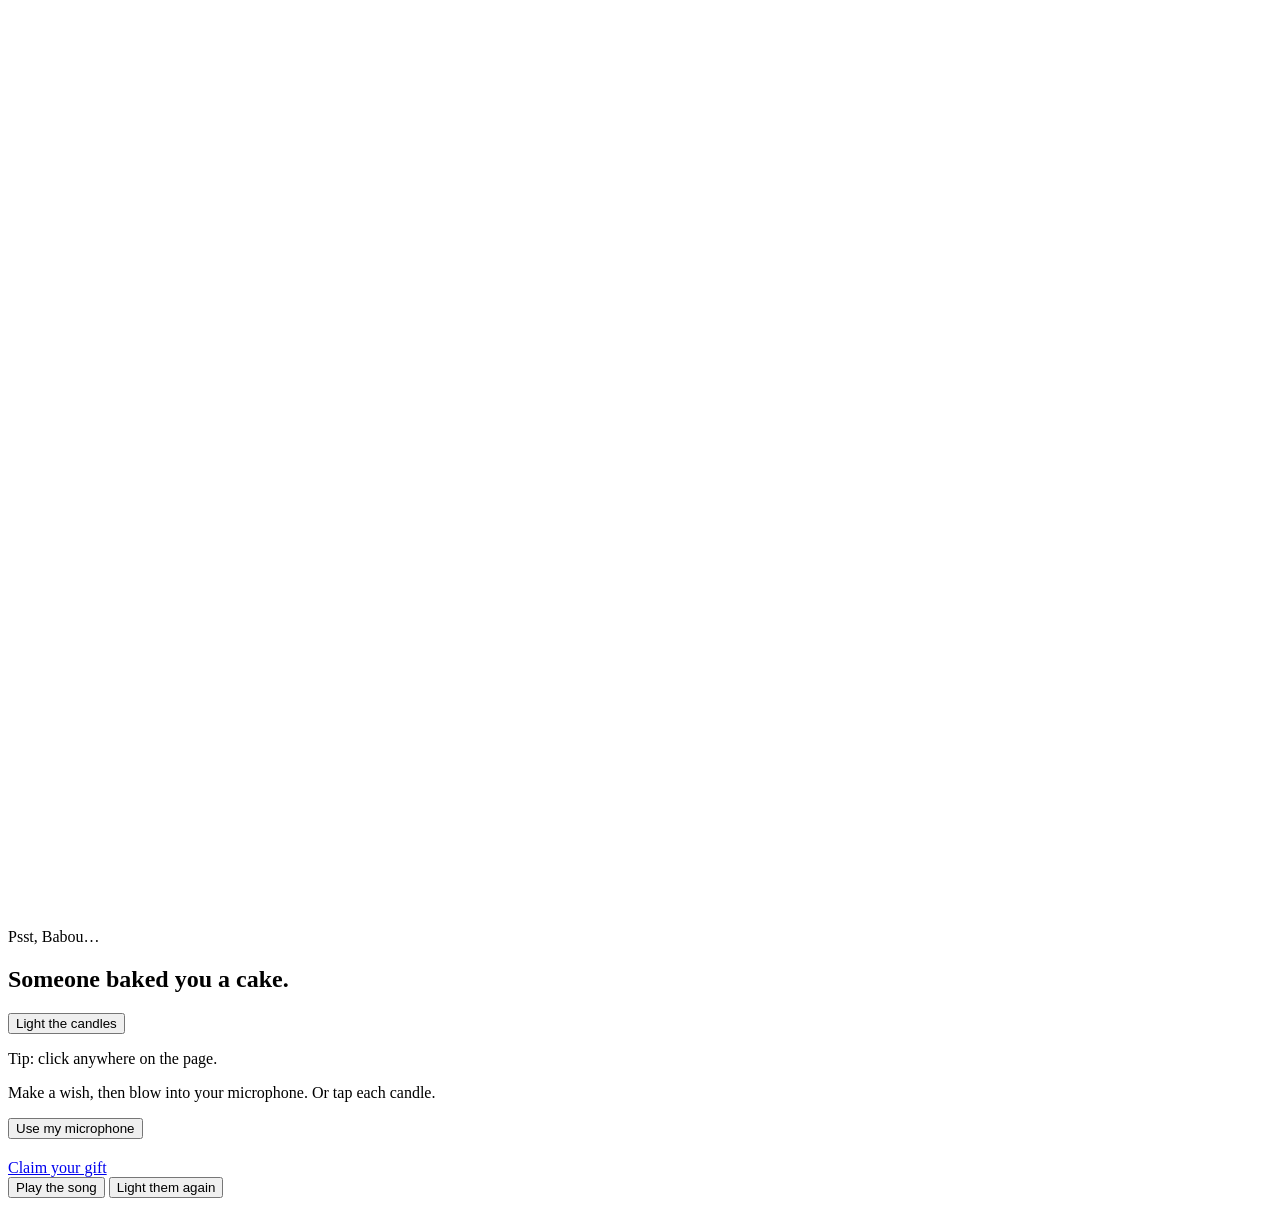
==== index.html @ 4d3c83c7 "Add files via upload" ====
<!DOCTYPE html>
<html lang="en">
<head>
  <meta charset="UTF-8">
  <meta name="viewport" content="width=device-width, initial-scale=1">
  <title>Happy birthday!</title>
  <link rel="preconnect" href="https://fonts.googleapis.com">
  <link rel="preconnect" href="https://fonts.gstatic.com" crossorigin>
  <link href="https://fonts.googleapis.com/css2?family=Shrikhand&family=DM+Sans:opsz,wght@9..40,400;9..40,600;9..40,700&display=swap" rel="stylesheet">
  <link rel="stylesheet" href="style.css">
</head>
<body data-page="home">
  <canvas id="confetti" aria-hidden="true"></canvas>
  <div id="pops" aria-hidden="true"></div>

  <main>
    <!-- Scene 1: the invitation -->
    <section class="scene" id="intro">
      <p class="lead">Psst, <span class="name"></span>…</p>
      <h1 class="display intro-title">Someone baked you a cake.</h1>
      <button class="btn" id="lightBtn">Light the candles</button>
      <p class="tip">Tip: click anywhere on the page.</p>
    </section>

    <!-- Scene 2: the cake -->
    <section class="scene hidden" id="cakeScene">
      <p class="hint" id="hint">Make a wish, then blow into your microphone. Or tap each candle.</p>
      <div class="cake" id="cake">
        <div class="candles" id="candles"></div>
        <div class="tier top"><div class="icing"></div></div>
        <div class="tier bottom"><div class="icing"></div></div>
        <div class="plate"></div>
      </div>
      <button class="btn ghost" id="micBtn">Use my microphone</button>
    </section>

    <!-- Scene 3: the wish -->
    <section class="scene hidden" id="wish">
      <h1 class="display big" id="bigTitle"></h1>
      <div class="card">
        <p id="message"></p>
        <p class="sign" id="sign"></p>
      </div>
      <a class="btn gift-btn" id="giftBtn" href="gift.html" target="_blank" rel="noopener">Claim your gift</a>
      <div class="actions">
        <button class="btn ghost" id="songBtn">Play the song</button>
        <button class="btn ghost" id="againBtn">Light them again</button>
      </div>
    </section>
  </main>

  <script src="script.js"></script>
</body>
</html>
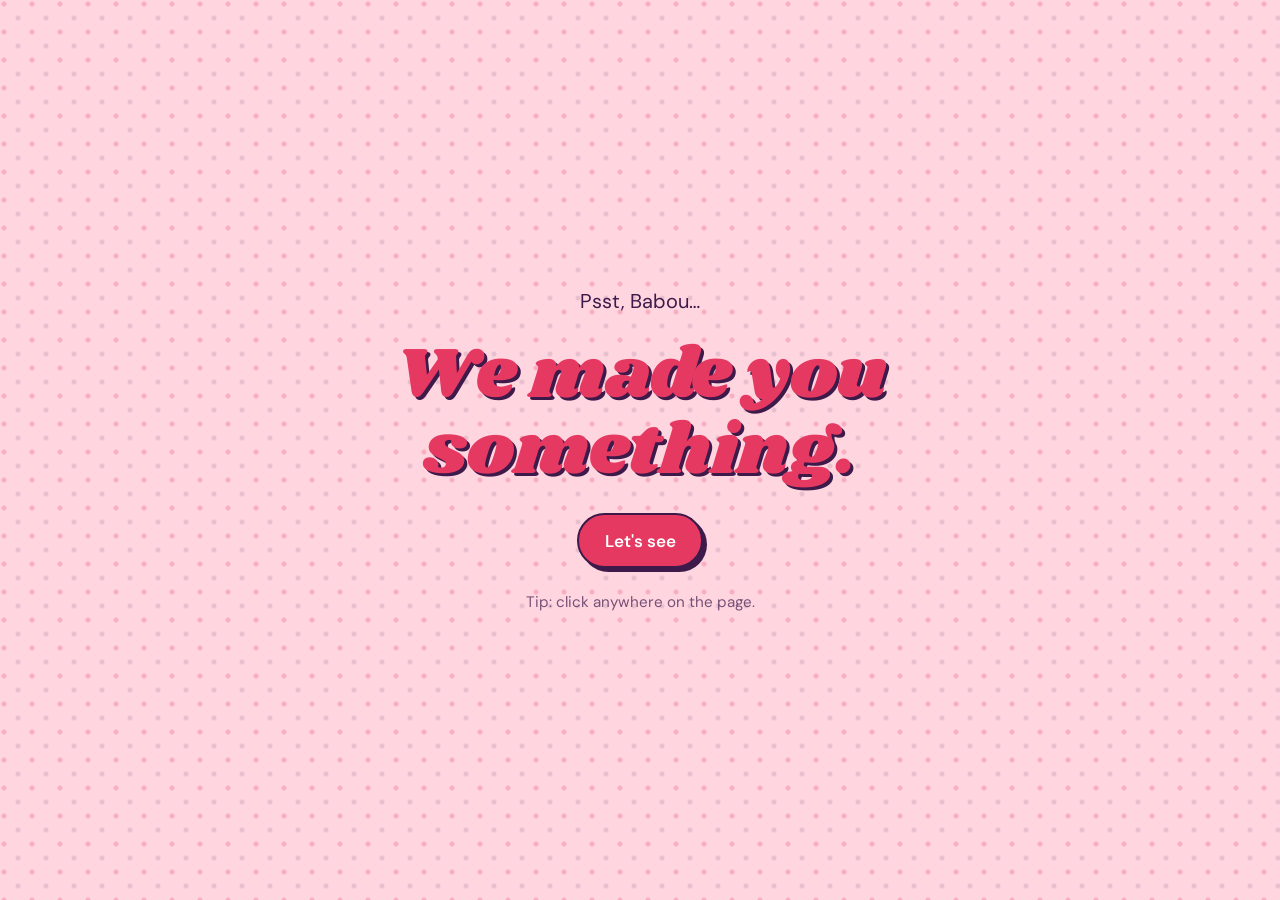
==== commit 4a66d8c2: "Update index.html" ====
--- a/index.html
+++ b/index.html
@@ -14,37 +14,51 @@
   <div id="pops" aria-hidden="true"></div>
 
   <main>
-    <!-- Scene 1: the invitation -->
+    <!-- 1. Intro -->
     <section class="scene" id="intro">
       <p class="lead">Psst, <span class="name"></span>…</p>
-      <h1 class="display intro-title">Someone baked you a cake.</h1>
-      <button class="btn" id="lightBtn">Light the candles</button>
+      <h1 class="display intro-title">We made you something.</h1>
+      <button class="btn" id="startBtn">Let's see</button>
       <p class="tip">Tip: click anywhere on the page.</p>
     </section>
 
-    <!-- Scene 2: the cake -->
-    <section class="scene hidden" id="cakeScene">
-      <p class="hint" id="hint">Make a wish, then blow into your microphone. Or tap each candle.</p>
-      <div class="cake" id="cake">
-        <div class="candles" id="candles"></div>
-        <div class="tier top"><div class="icing"></div></div>
-        <div class="tier bottom"><div class="icing"></div></div>
-        <div class="plate"></div>
-      </div>
-      <button class="btn ghost" id="micBtn">Use my microphone</button>
+    <!-- 2a. Pop the balloons -->
+    <section class="scene hidden" id="balloonScene">
+      <p class="hint" id="balloonHint"></p>
+      <div class="balloons" id="balloons"></div>
     </section>
 
-    <!-- Scene 3: the wish -->
-    <section class="scene hidden" id="wish">
+    <!-- 2b. Scratch card -->
+    <section class="scene hidden" id="scratchScene">
+      <p class="hint">You've got a lucky ticket, <span class="name"></span>. Scratch to see what you won.</p>
+      <div class="ticket" id="ticket">
+        <div class="ticket-prize">
+          <p class="ticket-label">Today's prize</p>
+          <p class="display ticket-text">Happy birthday, <span class="name"></span>!</p>
+        </div>
+        <canvas id="scratch" aria-hidden="true"></canvas>
+      </div>
+      <button class="link-btn" id="revealBtn">Can't scratch? Reveal it</button>
+    </section>
+
+    <!-- 2c. Unwrap the box -->
+    <section class="scene hidden" id="boxScene">
+      <p class="hint">This box has been shaking all morning. Better open it.</p>
+      <div class="box" id="box" aria-hidden="true">
+        <div class="bow"><span></span><span></span></div>
+        <div class="lid"></div>
+        <div class="base"></div>
+      </div>
+      <button class="btn" id="ribbonBtn">Pull the ribbon</button>
+    </section>
+
+    <!-- 3. The party -->
+    <section class="scene hidden" id="party">
       <h1 class="display big" id="bigTitle"></h1>
-      <div class="card">
-        <p id="message"></p>
-        <p class="sign" id="sign"></p>
-      </div>
-      <a class="btn gift-btn" id="giftBtn" href="gift.html" target="_blank" rel="noopener">Claim your gift</a>
+      <a class="btn gift-btn" href="gift.html" target="_blank" rel="noopener">Claim your gift</a>
       <div class="actions">
         <button class="btn ghost" id="songBtn">Play the song</button>
-        <button class="btn ghost" id="againBtn">Light them again</button>
+        <button class="btn ghost" id="againBtn">Start again</button>
       </div>
     </section>
   </main>
--- a/style.css
+++ b/style.css
@@ -0,0 +1,426 @@
+:root {
+  --blush: #FFD6E0;
+  --plum: #3D1A4A;
+  --cherry: #E63962;
+  --mint: #BFE8D4;
+  --butter: #FFF1B5;
+  --flame: #FFB627;
+  --white: #FFFFFF;
+  color-scheme: light;
+}
+
+* { box-sizing: border-box; margin: 0; padding: 0; }
+html, body { min-height: 100%; }
+
+body {
+  font-family: "DM Sans", system-ui, -apple-system, "Segoe UI", sans-serif;
+  color: var(--plum);
+  background-color: var(--blush);
+  background-image:
+    radial-gradient(circle at 4px 4px, rgba(230, 57, 98, .25) 2px, transparent 3px),
+    radial-gradient(circle at 18px 18px, rgba(61, 26, 74, .12) 2px, transparent 3px);
+  background-size: 28px 28px;
+  overflow-x: hidden;
+}
+
+#confetti {
+  position: fixed;
+  inset: 0;
+  width: 100%;
+  height: 100%;
+  pointer-events: none;
+  z-index: 50;
+}
+#pops {
+  position: fixed;
+  inset: 0;
+  pointer-events: none;
+  z-index: 40;
+  overflow: hidden;
+}
+
+main {
+  min-height: 100vh;
+  display: grid;
+  place-items: center;
+  padding: 2rem 1.25rem;
+}
+
+.scene {
+  display: flex;
+  flex-direction: column;
+  align-items: center;
+  gap: 1.5rem;
+  width: 100%;
+  max-width: 40rem;
+  text-align: center;
+  animation: enter .6s ease both;
+}
+.hidden { display: none; }
+@keyframes enter {
+  from { opacity: 0; transform: translateY(12px); }
+  to   { opacity: 1; transform: none; }
+}
+
+/* ---------- type ---------- */
+.lead { font-size: 1.25rem; }
+.tip { font-size: .95rem; opacity: .7; }
+
+.display {
+  font-family: "Shrikhand", Georgia, serif;
+  font-weight: 400;
+  line-height: 1.05;
+  color: var(--cherry);
+  text-shadow: 3px 3px 0 var(--plum);
+}
+.intro-title { font-size: clamp(2.5rem, 8vw, 4.5rem); }
+.big { font-size: clamp(2.75rem, 10vw, 5.5rem); }
+.big .word { display: inline-block; white-space: nowrap; }
+.big .ch { display: inline-block; animation: hop .9s cubic-bezier(.3, 1.6, .5, 1) both; }
+@keyframes hop {
+  0%   { opacity: 0; transform: translateY(40px) rotate(-10deg); }
+  100% { opacity: 1; transform: none; }
+}
+
+.hint { font-size: 1.0625rem; max-width: 26rem; min-height: 3.2em; }
+
+/* ---------- buttons ---------- */
+.btn {
+  display: inline-flex;
+  align-items: center;
+  justify-content: center;
+  min-height: 48px;
+  font: 600 1.0625rem "DM Sans", system-ui, sans-serif;
+  padding: .9rem 1.6rem;
+  border-radius: 999px;
+  border: 2px solid var(--plum);
+  background: var(--cherry);
+  color: var(--white);
+  text-decoration: none;
+  cursor: pointer;
+  box-shadow: 4px 4px 0 var(--plum);
+  transition: transform .15s, box-shadow .15s;
+}
+.btn:hover  { transform: translate(-2px, -2px); box-shadow: 6px 6px 0 var(--plum); }
+.btn:active { transform: translate(2px, 2px);   box-shadow: 2px 2px 0 var(--plum); }
+.btn:focus-visible, .nope:focus-visible { outline: 3px solid var(--flame); outline-offset: 4px; }
+.btn:disabled { opacity: .6; cursor: default; transform: none; }
+.btn.ghost { background: var(--white); color: var(--plum); }
+
+.gift-btn {
+  font-size: 1.3rem;
+  padding: 1.1rem 2.4rem;
+  box-shadow: 6px 6px 0 var(--plum);
+  animation: wiggle 2.4s ease-in-out infinite;
+}
+@keyframes wiggle {
+  0%, 80%, 100% { transform: rotate(0); }
+  84% { transform: rotate(-4deg) scale(1.05); }
+  88% { transform: rotate(4deg) scale(1.05); }
+  92% { transform: rotate(-3deg); }
+  96% { transform: rotate(2deg); }
+}
+
+/* ---------- cake ---------- */
+.cake {
+  --lean: 0deg;
+  position: relative;
+  width: min(320px, 82vw);
+  display: flex;
+  flex-direction: column;
+  align-items: center;
+  margin-top: 4.5rem;
+}
+.candles {
+  position: relative;
+  z-index: 3;
+  display: flex;
+  align-items: flex-end;
+  justify-content: center;
+  gap: clamp(10px, 3vw, 18px);
+  width: 56%;
+  margin-bottom: -4px;
+}
+.candle {
+  position: relative;
+  flex: none;
+  width: 14px;
+  height: 52px;
+  border: 2.5px solid var(--plum);
+  border-radius: 4px 4px 2px 2px;
+  background: repeating-linear-gradient(-45deg, var(--white) 0 6px, var(--cherry) 6px 12px);
+  cursor: pointer;
+}
+.candle::before {
+  content: "";
+  position: absolute;
+  left: 50%;
+  top: -11px;
+  width: 2px;
+  height: 9px;
+  background: var(--plum);
+  transform: translateX(-50%);
+}
+.candle::after { content: ""; position: absolute; inset: -44px -8px -4px; }
+.candle:focus-visible { outline: 3px solid var(--flame); outline-offset: 4px; }
+.candle:disabled { cursor: default; }
+
+.flame {
+  position: absolute;
+  left: 50%;
+  bottom: calc(100% + 8px);
+  width: 16px;
+  height: 26px;
+  margin-left: -8px;
+  border-radius: 50% 50% 50% 50% / 60% 60% 40% 40%;
+  background: radial-gradient(ellipse at 50% 72%, var(--butter) 18%, var(--flame) 55%, var(--cherry) 100%);
+  box-shadow: 0 0 18px 6px rgba(255, 182, 39, .5);
+  transform-origin: 50% 100%;
+  rotate: var(--lean);
+  transition: rotate .1s, opacity .25s, scale .25s;
+  animation: flicker .12s infinite alternate;
+}
+@keyframes flicker {
+  from { transform: scale(1, 1) skewX(-2deg); }
+  to   { transform: scale(.9, 1.1) skewX(2deg); }
+}
+.candle.out .flame { animation: none; opacity: 0; scale: 0; }
+.smoke {
+  position: absolute;
+  left: 50%;
+  bottom: calc(100% + 8px);
+  width: 8px;
+  height: 8px;
+  margin-left: -4px;
+  border-radius: 50%;
+  background: rgba(61, 26, 74, .35);
+  opacity: 0;
+}
+.candle.out .smoke { animation: smoke 1.4s ease-out forwards; }
+@keyframes smoke {
+  0%   { opacity: .6; transform: translate(0, 0) scale(1); }
+  100% { opacity: 0;  transform: translate(10px, -55px) scale(3.2); }
+}
+
+.tier { position: relative; border: 3px solid var(--plum); border-radius: 18px 18px 10px 10px; }
+.tier.top { z-index: 2; width: 62%; height: 72px; margin-bottom: -3px; background: var(--mint); }
+.tier.bottom {
+  width: 100%;
+  height: 104px;
+  background:
+    radial-gradient(circle, var(--cherry) 2.5px, transparent 3.5px) 8px 52px / 34px 26px,
+    radial-gradient(circle, var(--flame) 2.5px, transparent 3.5px) 25px 64px / 34px 26px,
+    var(--butter);
+}
+.icing {
+  position: absolute;
+  inset: -3px -3px auto;
+  height: 26px;
+  background: var(--white);
+  border: 3px solid var(--plum);
+  border-bottom: 0;
+  border-radius: 18px 18px 0 0;
+}
+.icing::after {
+  content: "";
+  position: absolute;
+  left: 0;
+  right: 0;
+  top: 100%;
+  height: 14px;
+  background: radial-gradient(circle at 12px 0, var(--white) 11px, transparent 12px) 0 0 / 24px 14px repeat-x;
+}
+.plate {
+  width: 118%;
+  height: 18px;
+  margin-top: -6px;
+  background: var(--white);
+  border: 3px solid var(--plum);
+  border-radius: 50%;
+}
+
+/* ---------- card ---------- */
+.card {
+  width: 100%;
+  max-width: 34rem;
+  padding: 1.75rem 1.75rem 1.5rem;
+  text-align: left;
+  background: var(--white);
+  border: 3px solid var(--plum);
+  border-radius: 20px;
+  box-shadow: 8px 8px 0 var(--plum);
+  transform: rotate(-1.5deg);
+}
+#message { min-height: 7em; font-size: 1.1875rem; line-height: 1.6; white-space: pre-line; }
+.sign {
+  min-height: 1.5em;
+  margin-top: 1rem;
+  font-family: "Shrikhand", Georgia, serif;
+  font-size: 1.25rem;
+  color: var(--cherry);
+  text-align: right;
+}
+.actions { display: flex; flex-wrap: wrap; justify-content: center; gap: 1rem; }
+
+/* ---------- Babou pops ---------- */
+.pop {
+  position: absolute;
+  translate: -50% -50%;
+  padding: .25rem 1rem .4rem;
+  border: 3px solid var(--plum);
+  border-radius: 999px;
+  box-shadow: 4px 4px 0 var(--plum);
+  white-space: nowrap;
+  font: 400 clamp(1.3rem, 4vw, 2.2rem) "Shrikhand", Georgia, serif;
+  animation: popup 1.5s cubic-bezier(.34, 1.56, .64, 1) forwards;
+}
+@keyframes popup {
+  0%   { transform: scale(0) rotate(var(--r)); }
+  15%  { transform: scale(1.15) rotate(var(--r)); }
+  25%  { transform: scale(1) rotate(var(--r)); }
+  70%  { opacity: 1; }
+  100% { transform: translateY(-130px) scale(.9) rotate(var(--r)); opacity: 0; }
+}
+
+/* ---------- gift (prank) page ---------- */
+.paywall {
+  display: flex;
+  flex-direction: column;
+  align-items: center;
+  gap: 1.25rem;
+  max-width: 1080px;
+  margin: 0 auto;
+  padding: 3rem 1.25rem 4rem;
+  text-align: center;
+}
+.brand { font: 400 2rem "Shrikhand", Georgia, serif; color: var(--plum); }
+.brand span { color: var(--cherry); }
+.paywall-title { font-size: clamp(2.2rem, 6vw, 4rem); max-width: 14ch; }
+.sub { font-size: 1.2rem; max-width: 34rem; }
+
+.plans {
+  width: 100%;
+  margin-top: 2rem;
+  display: grid;
+  grid-template-columns: repeat(3, minmax(0, 1fr));
+  gap: 1.5rem;
+  align-items: stretch;
+}
+.plan {
+  position: relative;
+  display: flex;
+  flex-direction: column;
+  gap: 1rem;
+  padding: 2rem 1.5rem;
+  border: 3px solid var(--plum);
+  border-radius: 24px;
+  background: var(--white);
+  box-shadow: 6px 6px 0 var(--plum);
+  text-align: left;
+}
+.plan.hot { background: var(--cherry); color: var(--white); transform: translateY(-12px) rotate(-1deg); }
+.plan h2 { font: 700 1.3rem "DM Sans", sans-serif; }
+.price { font: 400 2.75rem / 1 "Shrikhand", Georgia, serif; }
+.price small { font: 600 1rem "DM Sans", sans-serif; }
+.plan ul { flex: 1; list-style: none; display: flex; flex-direction: column; gap: .5rem; }
+.plan li::before { content: "✓  "; font-weight: 700; }
+.plan .btn { width: 100%; }
+.badge {
+  position: absolute;
+  top: -16px;
+  left: 1.25rem;
+  padding: .2rem .8rem;
+  border: 2px solid var(--plum);
+  border-radius: 999px;
+  background: var(--butter);
+  color: var(--plum);
+  font: 700 .85rem "DM Sans", sans-serif;
+}
+.fine { max-width: 38rem; font-size: .9rem; opacity: .8; }
+.nope {
+  min-height: 44px;
+  padding: .75rem;
+  border: 0;
+  background: none;
+  color: var(--plum);
+  font: 600 .95rem "DM Sans", sans-serif;
+  text-decoration: underline;
+  cursor: pointer;
+  transition: translate .3s cubic-bezier(.34, 1.56, .64, 1);
+}
+@media (max-width: 820px) {
+  .plans { grid-template-columns: 1fr; }
+  .plan.hot { transform: none; }
+}
+
+.overlay {
+  position: fixed;
+  inset: 0;
+  z-index: 30;
+  display: grid;
+  place-items: center;
+  padding: 1.25rem;
+  background: rgba(61, 26, 74, .55);
+}
+.overlay[hidden] { display: none; }
+.modal {
+  width: 100%;
+  max-width: 30rem;
+  display: flex;
+  flex-direction: column;
+  gap: 1.25rem;
+  padding: 2rem;
+  border: 3px solid var(--plum);
+  border-radius: 24px;
+  background: var(--white);
+  box-shadow: 10px 10px 0 var(--plum);
+  text-align: left;
+}
+.modal h2 { font: 700 1.35rem "DM Sans", sans-serif; outline: none; }
+.steps { list-style: none; display: flex; flex-direction: column; gap: .75rem; }
+.steps li { display: flex; align-items: center; gap: .75rem; font-weight: 600; }
+.spinner {
+  flex: none;
+  width: 22px;
+  height: 22px;
+  border: 3px solid var(--blush);
+  border-top-color: var(--cherry);
+  border-radius: 50%;
+  animation: rot .7s linear infinite;
+}
+.check {
+  flex: none;
+  width: 22px;
+  height: 22px;
+  display: grid;
+  place-items: center;
+  border-radius: 50%;
+  background: var(--mint);
+  font-size: .75rem;
+  font-weight: 700;
+}
+@keyframes rot { to { transform: rotate(360deg); } }
+.reveal { display: flex; flex-direction: column; align-items: flex-start; gap: 1rem; }
+.reveal[hidden] { display: none; }
+.gotcha { font-size: clamp(2.4rem, 8vw, 3.5rem); animation: wobble .9s cubic-bezier(.34, 1.56, .64, 1) both; }
+@keyframes wobble {
+  0%   { transform: scale(0) rotate(-20deg); }
+  60%  { transform: scale(1.1) rotate(4deg); }
+  100% { transform: none; }
+}
+.real-gift {
+  width: 100%;
+  padding: 1rem;
+  border: 3px solid var(--plum);
+  border-radius: 16px;
+  background: var(--butter);
+  font-weight: 700;
+}
+
+@media (prefers-reduced-motion: reduce) {
+  *, *::before, *::after {
+    animation-duration: .01ms !important;
+    animation-iteration-count: 1 !important;
+    transition-duration: .01ms !important;
+  }
+}
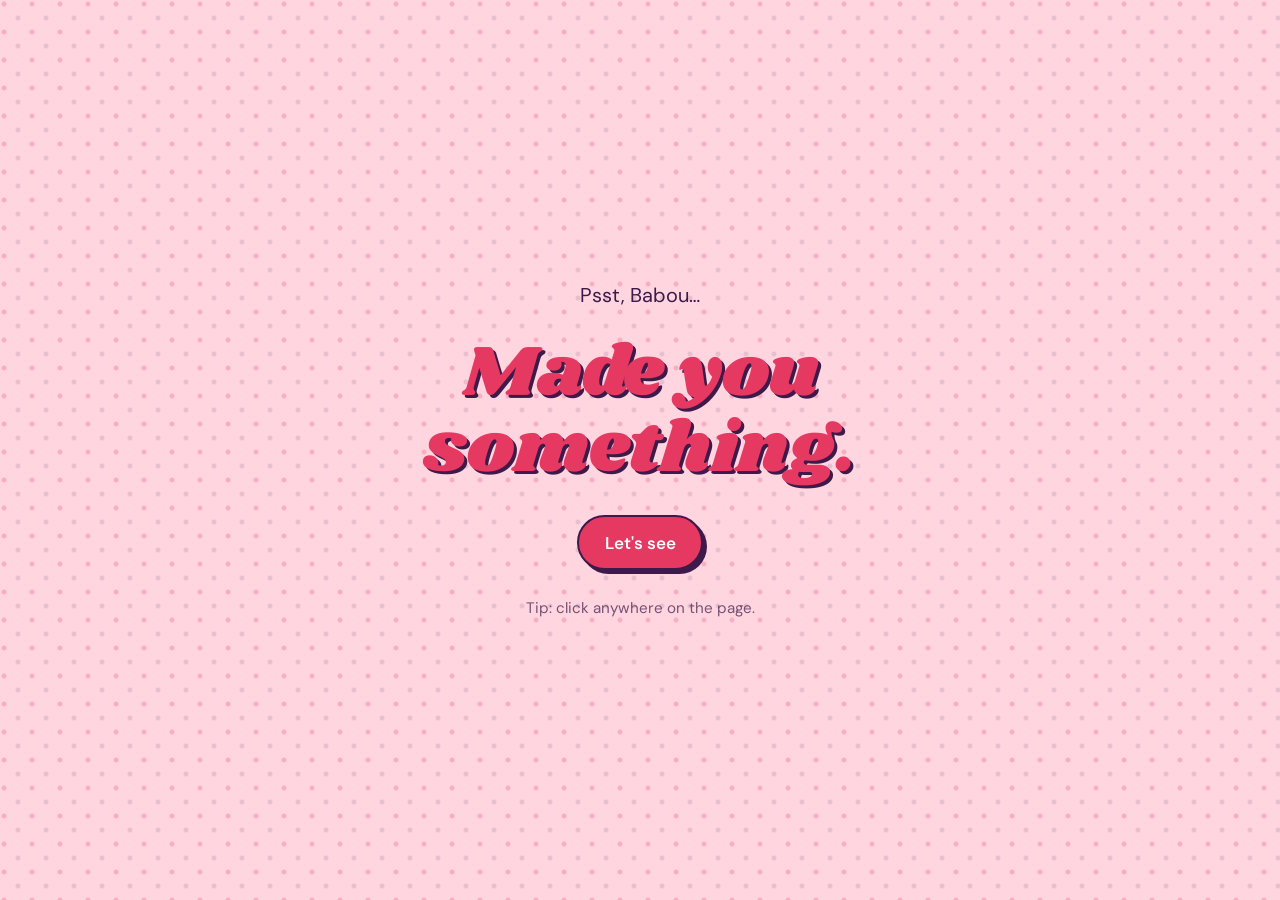
==== commit 1979dbc6: "Update index.html" ====
--- a/index.html
+++ b/index.html
@@ -17,7 +17,7 @@
     <!-- 1. Intro -->
     <section class="scene" id="intro">
       <p class="lead">Psst, <span class="name"></span>…</p>
-      <h1 class="display intro-title">We made you something.</h1>
+      <h1 class="display intro-title">Made you something.</h1>
       <button class="btn" id="startBtn">Let's see</button>
       <p class="tip">Tip: click anywhere on the page.</p>
     </section>
@@ -30,11 +30,11 @@
 
     <!-- 2b. Scratch card -->
     <section class="scene hidden" id="scratchScene">
-      <p class="hint">You've got a lucky ticket, <span class="name"></span>. Scratch to see what you won.</p>
+      <p class="hint">You've got a lucky day today, <span class="name"></span>. Scratch to see.</p>
       <div class="ticket" id="ticket">
         <div class="ticket-prize">
           <p class="ticket-label">Today's prize</p>
-          <p class="display ticket-text">Happy birthday, <span class="name"></span>!</p>
+          <p class="display ticket-text">Happy birthdayy, <span class="name"></span>!</p>
         </div>
         <canvas id="scratch" aria-hidden="true"></canvas>
       </div>
--- a/style.css
+++ b/style.css
@@ -23,36 +23,18 @@
   overflow-x: hidden;
 }
 
-#confetti {
-  position: fixed;
-  inset: 0;
-  width: 100%;
-  height: 100%;
-  pointer-events: none;
-  z-index: 50;
-}
-#pops {
-  position: fixed;
-  inset: 0;
-  pointer-events: none;
-  z-index: 40;
-  overflow: hidden;
-}
-
-main {
-  min-height: 100vh;
-  display: grid;
-  place-items: center;
-  padding: 2rem 1.25rem;
-}
+#confetti { position: fixed; inset: 0; width: 100%; height: 100%; pointer-events: none; z-index: 50; }
+#pops { position: fixed; inset: 0; pointer-events: none; z-index: 40; overflow: hidden; }
+
+main { min-height: 100vh; display: grid; place-items: center; padding: 2rem 1.25rem; }
 
 .scene {
   display: flex;
   flex-direction: column;
   align-items: center;
-  gap: 1.5rem;
-  width: 100%;
-  max-width: 40rem;
+  gap: 1.75rem;
+  width: 100%;
+  max-width: 44rem;
   text-align: center;
   animation: enter .6s ease both;
 }
@@ -65,6 +47,7 @@
 /* ---------- type ---------- */
 .lead { font-size: 1.25rem; }
 .tip { font-size: .95rem; opacity: .7; }
+.hint { font-size: 1.2rem; max-width: 30rem; }
 
 .display {
   font-family: "Shrikhand", Georgia, serif;
@@ -74,7 +57,7 @@
   text-shadow: 3px 3px 0 var(--plum);
 }
 .intro-title { font-size: clamp(2.5rem, 8vw, 4.5rem); }
-.big { font-size: clamp(2.75rem, 10vw, 5.5rem); }
+.big { font-size: clamp(3rem, 11vw, 6.5rem); }
 .big .word { display: inline-block; white-space: nowrap; }
 .big .ch { display: inline-block; animation: hop .9s cubic-bezier(.3, 1.6, .5, 1) both; }
 @keyframes hop {
@@ -82,20 +65,18 @@
   100% { opacity: 1; transform: none; }
 }
 
-.hint { font-size: 1.0625rem; max-width: 26rem; min-height: 3.2em; }
-
 /* ---------- buttons ---------- */
 .btn {
   display: inline-flex;
   align-items: center;
   justify-content: center;
   min-height: 48px;
-  font: 600 1.0625rem "DM Sans", system-ui, sans-serif;
   padding: .9rem 1.6rem;
+  border: 2px solid var(--plum);
   border-radius: 999px;
-  border: 2px solid var(--plum);
   background: var(--cherry);
   color: var(--white);
+  font: 600 1.0625rem "DM Sans", system-ui, sans-serif;
   text-decoration: none;
   cursor: pointer;
   box-shadow: 4px 4px 0 var(--plum);
@@ -103,13 +84,13 @@
 }
 .btn:hover  { transform: translate(-2px, -2px); box-shadow: 6px 6px 0 var(--plum); }
 .btn:active { transform: translate(2px, 2px);   box-shadow: 2px 2px 0 var(--plum); }
-.btn:focus-visible, .nope:focus-visible { outline: 3px solid var(--flame); outline-offset: 4px; }
 .btn:disabled { opacity: .6; cursor: default; transform: none; }
 .btn.ghost { background: var(--white); color: var(--plum); }
+.btn:focus-visible, .link-btn:focus-visible, .balloon:focus-visible { outline: 3px solid var(--flame); outline-offset: 4px; }
 
 .gift-btn {
+  padding: 1.1rem 2.4rem;
   font-size: 1.3rem;
-  padding: 1.1rem 2.4rem;
   box-shadow: 6px 6px 0 var(--plum);
   animation: wiggle 2.4s ease-in-out infinite;
 }
@@ -120,149 +101,169 @@
   92% { transform: rotate(-3deg); }
   96% { transform: rotate(2deg); }
 }
-
-/* ---------- cake ---------- */
-.cake {
-  --lean: 0deg;
+.actions { display: flex; flex-wrap: wrap; justify-content: center; gap: 1rem; }
+
+.link-btn {
+  min-height: 44px;
+  padding: .5rem;
+  border: 0;
+  background: none;
+  color: var(--plum);
+  font: 600 1rem "DM Sans", sans-serif;
+  text-decoration: underline;
+  cursor: pointer;
+}
+
+/* ---------- 2a. balloons ---------- */
+.balloons {
+  display: flex;
+  flex-wrap: wrap;
+  justify-content: center;
+  gap: clamp(12px, 3vw, 36px);
+}
+.balloon-slot {
+  width: clamp(52px, 13vw, 104px);
+  height: 330px;
+  display: flex;
+  flex-direction: column;
+  align-items: center;
+  justify-content: flex-end;
+}
+.balloon-slot.popped { justify-content: center; }
+.balloon {
+  width: 100%;
+  aspect-ratio: 100 / 124;
+  padding: 0;
+  border: 3px solid var(--plum);
+  border-radius: 50% 50% 48% 48% / 56% 56% 44% 44%;
+  background: radial-gradient(circle at 32% 28%, rgba(255, 255, 255, .7) 0 10%, transparent 11%), var(--c);
+  box-shadow: 5px 5px 0 var(--plum);
+  cursor: pointer;
+  animation: bob 3s ease-in-out infinite;
+  animation-delay: var(--d);
+}
+.balloon:hover { filter: brightness(1.05); }
+.knot {
+  width: 0;
+  height: 0;
+  margin-top: -3px;
+  border-left: 8px solid transparent;
+  border-right: 8px solid transparent;
+  border-bottom: 12px solid var(--plum);
+}
+.string { width: 2px; height: 120px; background: var(--plum); }
+@keyframes bob { 50% { transform: translateY(-14px) rotate(var(--t)); } }
+
+.letter {
+  width: 100%;
+  aspect-ratio: 100 / 120;
+  display: grid;
+  place-items: center;
+  border: 3px solid var(--plum);
+  border-radius: 18px;
+  background: var(--white);
+  box-shadow: 5px 5px 0 var(--plum);
+  color: var(--cherry);
+  font: 400 clamp(2rem, 7vw, 4rem) "Shrikhand", Georgia, serif;
+  animation: pop-in .5s cubic-bezier(.34, 1.56, .64, 1) both;
+}
+@keyframes pop-in {
+  from { transform: scale(0) rotate(-20deg); }
+  to   { transform: none; }
+}
+
+/* ---------- 2b. scratch card ---------- */
+.ticket {
   position: relative;
-  width: min(320px, 82vw);
-  display: flex;
-  flex-direction: column;
-  align-items: center;
-  margin-top: 4.5rem;
-}
-.candles {
+  width: min(640px, 100%);
+  aspect-ratio: 640 / 340;
+  border: 3px solid var(--plum);
+  border-radius: 24px;
+  background: var(--white);
+  box-shadow: 8px 8px 0 var(--plum);
+  overflow: hidden;
+  rotate: -1.5deg;
+  touch-action: none;
+}
+.ticket-prize {
+  position: absolute;
+  inset: 0;
+  display: flex;
+  flex-direction: column;
+  align-items: center;
+  justify-content: center;
+  gap: .5rem;
+  padding: 1.5rem;
+}
+.ticket-label { font-weight: 600; font-size: 1.1rem; }
+.ticket-text { font-size: clamp(1.9rem, 7vw, 4rem); }
+#scratch {
+  position: absolute;
+  inset: 0;
+  width: 100%;
+  height: 100%;
+  cursor: crosshair;
+  transition: opacity .7s;
+}
+#scratch.gone { opacity: 0; pointer-events: none; }
+
+/* ---------- 2c. gift box ---------- */
+.box {
+  position: relative;
+  width: min(300px, 70vw);
+  margin-top: 3rem;
+  display: flex;
+  flex-direction: column;
+  align-items: center;
+  animation: shake 2.2s ease-in-out infinite;
+}
+@keyframes shake {
+  0%, 70%, 100% { transform: rotate(0); }
+  74% { transform: rotate(-5deg); }
+  78% { transform: rotate(5deg); }
+  82% { transform: rotate(-4deg); }
+  86% { transform: rotate(3deg); }
+  90% { transform: rotate(0); }
+}
+.bow {
   position: relative;
   z-index: 3;
   display: flex;
-  align-items: flex-end;
-  justify-content: center;
-  gap: clamp(10px, 3vw, 18px);
-  width: 56%;
-  margin-bottom: -4px;
-}
-.candle {
+  margin-bottom: -6px;
+  transition: transform .9s cubic-bezier(.34, 1.56, .64, 1), opacity .9s;
+}
+.bow span { display: block; width: 64px; height: 48px; border: 3px solid var(--plum); background: var(--flame); }
+.bow span:first-child { border-radius: 50% 50% 10% 50%; transform: rotate(-20deg); }
+.bow span:last-child  { border-radius: 50% 50% 50% 10%; transform: rotate(20deg); }
+.lid {
   position: relative;
-  flex: none;
-  width: 14px;
-  height: 52px;
-  border: 2.5px solid var(--plum);
-  border-radius: 4px 4px 2px 2px;
-  background: repeating-linear-gradient(-45deg, var(--white) 0 6px, var(--cherry) 6px 12px);
-  cursor: pointer;
-}
-.candle::before {
-  content: "";
-  position: absolute;
-  left: 50%;
-  top: -11px;
-  width: 2px;
-  height: 9px;
-  background: var(--plum);
-  transform: translateX(-50%);
-}
-.candle::after { content: ""; position: absolute; inset: -44px -8px -4px; }
-.candle:focus-visible { outline: 3px solid var(--flame); outline-offset: 4px; }
-.candle:disabled { cursor: default; }
-
-.flame {
-  position: absolute;
-  left: 50%;
-  bottom: calc(100% + 8px);
-  width: 16px;
-  height: 26px;
-  margin-left: -8px;
-  border-radius: 50% 50% 50% 50% / 60% 60% 40% 40%;
-  background: radial-gradient(ellipse at 50% 72%, var(--butter) 18%, var(--flame) 55%, var(--cherry) 100%);
-  box-shadow: 0 0 18px 6px rgba(255, 182, 39, .5);
-  transform-origin: 50% 100%;
-  rotate: var(--lean);
-  transition: rotate .1s, opacity .25s, scale .25s;
-  animation: flicker .12s infinite alternate;
-}
-@keyframes flicker {
-  from { transform: scale(1, 1) skewX(-2deg); }
-  to   { transform: scale(.9, 1.1) skewX(2deg); }
-}
-.candle.out .flame { animation: none; opacity: 0; scale: 0; }
-.smoke {
-  position: absolute;
-  left: 50%;
-  bottom: calc(100% + 8px);
-  width: 8px;
-  height: 8px;
-  margin-left: -4px;
-  border-radius: 50%;
-  background: rgba(61, 26, 74, .35);
-  opacity: 0;
-}
-.candle.out .smoke { animation: smoke 1.4s ease-out forwards; }
-@keyframes smoke {
-  0%   { opacity: .6; transform: translate(0, 0) scale(1); }
-  100% { opacity: 0;  transform: translate(10px, -55px) scale(3.2); }
-}
-
-.tier { position: relative; border: 3px solid var(--plum); border-radius: 18px 18px 10px 10px; }
-.tier.top { z-index: 2; width: 62%; height: 72px; margin-bottom: -3px; background: var(--mint); }
-.tier.bottom {
-  width: 100%;
-  height: 104px;
+  z-index: 2;
+  width: 107%;
+  height: 64px;
+  border: 3px solid var(--plum);
+  border-radius: 12px;
   background:
-    radial-gradient(circle, var(--cherry) 2.5px, transparent 3.5px) 8px 52px / 34px 26px,
-    radial-gradient(circle, var(--flame) 2.5px, transparent 3.5px) 25px 64px / 34px 26px,
-    var(--butter);
-}
-.icing {
-  position: absolute;
-  inset: -3px -3px auto;
-  height: 26px;
-  background: var(--white);
-  border: 3px solid var(--plum);
-  border-bottom: 0;
-  border-radius: 18px 18px 0 0;
-}
-.icing::after {
-  content: "";
-  position: absolute;
-  left: 0;
-  right: 0;
-  top: 100%;
-  height: 14px;
-  background: radial-gradient(circle at 12px 0, var(--white) 11px, transparent 12px) 0 0 / 24px 14px repeat-x;
-}
-.plate {
-  width: 118%;
-  height: 18px;
-  margin-top: -6px;
-  background: var(--white);
-  border: 3px solid var(--plum);
-  border-radius: 50%;
-}
-
-/* ---------- card ---------- */
-.card {
-  width: 100%;
-  max-width: 34rem;
-  padding: 1.75rem 1.75rem 1.5rem;
-  text-align: left;
-  background: var(--white);
-  border: 3px solid var(--plum);
-  border-radius: 20px;
+    linear-gradient(90deg, transparent calc(50% - 17px), var(--flame) calc(50% - 17px) calc(50% + 17px), transparent calc(50% + 17px)),
+    var(--cherry);
+  box-shadow: 5px 5px 0 var(--plum);
+  transition: transform .9s cubic-bezier(.34, 1.56, .64, 1), opacity .9s;
+}
+.base {
+  width: 100%;
+  height: 210px;
+  margin-top: -3px;
+  border: 3px solid var(--plum);
+  border-radius: 10px;
+  background:
+    linear-gradient(90deg, transparent calc(50% - 17px), var(--flame) calc(50% - 17px) calc(50% + 17px), transparent calc(50% + 17px)),
+    repeating-linear-gradient(45deg, var(--cherry) 0 18px, #F25C7E 18px 36px);
   box-shadow: 8px 8px 0 var(--plum);
-  transform: rotate(-1.5deg);
-}
-#message { min-height: 7em; font-size: 1.1875rem; line-height: 1.6; white-space: pre-line; }
-.sign {
-  min-height: 1.5em;
-  margin-top: 1rem;
-  font-family: "Shrikhand", Georgia, serif;
-  font-size: 1.25rem;
-  color: var(--cherry);
-  text-align: right;
-}
-.actions { display: flex; flex-wrap: wrap; justify-content: center; gap: 1rem; }
-
-/* ---------- Babou pops ---------- */
+}
+.box.open { animation: none; }
+.box.open .bow { transform: translate(-140px, -240px) rotate(-70deg); opacity: 0; }
+.box.open .lid { transform: translate(70px, -280px) rotate(40deg); opacity: 0; }
+
+/* ---------- name pops ---------- */
 .pop {
   position: absolute;
   translate: -50% -50%;
@@ -270,6 +271,7 @@
   border: 3px solid var(--plum);
   border-radius: 999px;
   box-shadow: 4px 4px 0 var(--plum);
+  color: var(--cherry);
   white-space: nowrap;
   font: 400 clamp(1.3rem, 4vw, 2.2rem) "Shrikhand", Georgia, serif;
   animation: popup 1.5s cubic-bezier(.34, 1.56, .64, 1) forwards;
@@ -282,77 +284,162 @@
   100% { transform: translateY(-130px) scale(.9) rotate(var(--r)); opacity: 0; }
 }
 
-/* ---------- gift (prank) page ---------- */
-.paywall {
-  display: flex;
-  flex-direction: column;
-  align-items: center;
-  gap: 1.25rem;
-  max-width: 1080px;
+/* =========================================================
+   CHECKOUT (gift.html): deliberately looks like a real store
+   ========================================================= */
+.checkout {
+  background: #F6F7FB;
+  background-image: none;
+  color: #1B1F3B;
+  font-family: "Inter", system-ui, -apple-system, "Segoe UI", sans-serif;
+}
+.co-bar { background: #FFFFFF; border-bottom: 1px solid #DDE1EA; }
+.co-inner {
+  max-width: 1120px;
   margin: 0 auto;
-  padding: 3rem 1.25rem 4rem;
-  text-align: center;
-}
-.brand { font: 400 2rem "Shrikhand", Georgia, serif; color: var(--plum); }
-.brand span { color: var(--cherry); }
-.paywall-title { font-size: clamp(2.2rem, 6vw, 4rem); max-width: 14ch; }
-.sub { font-size: 1.2rem; max-width: 34rem; }
-
-.plans {
-  width: 100%;
-  margin-top: 2rem;
+  padding: 18px 24px;
+  display: flex;
+  justify-content: space-between;
+  align-items: center;
+}
+.co-brand { font-weight: 700; font-size: 20px; letter-spacing: -.01em; }
+.co-brand span { color: #2D5BFF; }
+.co-secure { display: inline-flex; align-items: center; gap: 8px; font-size: 14px; color: #5B6178; }
+
+.co-main {
+  display: block;
+  min-height: auto;
+  max-width: 1120px;
+  margin: 0 auto;
+  padding: 56px 24px 80px;
+}
+.co-muted { color: #5B6178; }
+.co-small { font-size: 13px; line-height: 1.5; color: #5B6178; }
+
+.co-plans { display: flex; flex-direction: column; align-items: center; gap: 12px; text-align: center; }
+.co-plans[hidden], .co-pay[hidden] { display: none; }
+.co-plans h1 { font-size: clamp(28px, 4vw, 40px); font-weight: 700; letter-spacing: -.02em; }
+.co-sub { font-size: 18px; color: #5B6178; }
+
+.co-grid {
+  width: 100%;
+  margin: 40px 0 16px;
   display: grid;
   grid-template-columns: repeat(3, minmax(0, 1fr));
-  gap: 1.5rem;
+  gap: 24px;
   align-items: stretch;
-}
-.plan {
-  position: relative;
-  display: flex;
-  flex-direction: column;
-  gap: 1rem;
-  padding: 2rem 1.5rem;
-  border: 3px solid var(--plum);
-  border-radius: 24px;
-  background: var(--white);
-  box-shadow: 6px 6px 0 var(--plum);
   text-align: left;
 }
-.plan.hot { background: var(--cherry); color: var(--white); transform: translateY(-12px) rotate(-1deg); }
-.plan h2 { font: 700 1.3rem "DM Sans", sans-serif; }
-.price { font: 400 2.75rem / 1 "Shrikhand", Georgia, serif; }
-.price small { font: 600 1rem "DM Sans", sans-serif; }
-.plan ul { flex: 1; list-style: none; display: flex; flex-direction: column; gap: .5rem; }
-.plan li::before { content: "✓  "; font-weight: 700; }
-.plan .btn { width: 100%; }
-.badge {
-  position: absolute;
-  top: -16px;
-  left: 1.25rem;
-  padding: .2rem .8rem;
-  border: 2px solid var(--plum);
+.co-plan {
+  display: flex;
+  flex-direction: column;
+  gap: 10px;
+  padding: 28px;
+  border: 1px solid #DDE1EA;
+  border-radius: 16px;
+  background: #FFFFFF;
+}
+.co-plan.hot { border: 2px solid #2D5BFF; box-shadow: 0 12px 32px rgba(45, 91, 255, .15); }
+.co-tag {
+  align-self: flex-start;
+  padding: 4px 10px;
   border-radius: 999px;
-  background: var(--butter);
-  color: var(--plum);
-  font: 700 .85rem "DM Sans", sans-serif;
-}
-.fine { max-width: 38rem; font-size: .9rem; opacity: .8; }
-.nope {
+  background: #E8EDFF;
+  color: #2D5BFF;
+  font-size: 13px;
+  font-weight: 600;
+}
+.co-plan h2 { font-size: 20px; font-weight: 600; }
+.co-price { margin-top: 8px; font-size: 44px; font-weight: 700; letter-spacing: -.02em; }
+.co-price span, .co-per { font-size: 16px; font-weight: 500; color: #5B6178; }
+.co-plan ul {
+  flex: 1;
+  list-style: none;
+  display: flex;
+  flex-direction: column;
+  gap: 10px;
+  padding-top: 16px;
+  border-top: 1px solid #DDE1EA;
+  font-size: 15px;
+}
+.co-plan li::before { content: "✓"; margin-right: 10px; color: #2D5BFF; font-weight: 700; }
+
+.co-btn, .co-pay-btn {
+  min-height: 48px;
+  margin-top: 8px;
+  border: 1px solid #C9CEDB;
+  border-radius: 10px;
+  background: #FFFFFF;
+  color: #1B1F3B;
+  font: 600 16px "Inter", system-ui, sans-serif;
+  cursor: pointer;
+}
+.co-btn:hover { border-color: #2D5BFF; }
+.co-plan.hot .co-btn, .co-pay-btn { background: #2D5BFF; border-color: #2D5BFF; color: #FFFFFF; }
+.co-pay-btn:hover, .co-plan.hot .co-btn:hover { background: #1F47E0; }
+.co-btn:focus-visible, .co-pay-btn:focus-visible, .co-back:focus-visible { outline: 2px solid #2D5BFF; outline-offset: 2px; }
+
+.co-pay { display: flex; flex-wrap: wrap; gap: 48px; align-items: flex-start; }
+.co-summary { flex: 1 1 340px; min-width: 0; display: flex; flex-direction: column; gap: 20px; }
+.co-back {
+  align-self: flex-start;
   min-height: 44px;
-  padding: .75rem;
+  padding: 8px 0;
   border: 0;
   background: none;
-  color: var(--plum);
-  font: 600 .95rem "DM Sans", sans-serif;
-  text-decoration: underline;
+  color: #2D5BFF;
+  font: 500 15px "Inter", sans-serif;
   cursor: pointer;
-  transition: translate .3s cubic-bezier(.34, 1.56, .64, 1);
-}
-@media (max-width: 820px) {
-  .plans { grid-template-columns: 1fr; }
-  .plan.hot { transform: none; }
-}
-
+}
+.co-total { font-size: 48px; font-weight: 700; letter-spacing: -.02em; }
+.co-lines {
+  display: flex;
+  flex-direction: column;
+  gap: 14px;
+  padding: 20px 0;
+  border-top: 1px solid #DDE1EA;
+  border-bottom: 1px solid #DDE1EA;
+  font-size: 15px;
+}
+.co-lines div, .co-due { display: flex; justify-content: space-between; gap: 1rem; }
+.co-due { font-size: 17px; font-weight: 600; }
+
+.co-form {
+  flex: 1 1 420px;
+  min-width: 0;
+  display: flex;
+  flex-direction: column;
+  gap: 20px;
+  padding: 32px;
+  border: 1px solid #DDE1EA;
+  border-radius: 16px;
+  background: #FFFFFF;
+}
+.co-form h2 { font-size: 22px; font-weight: 600; }
+.co-field { display: flex; flex-direction: column; gap: 6px; }
+.co-field label { font-size: 14px; font-weight: 500; }
+.co-field input, .co-field select {
+  width: 100%;
+  min-height: 44px;
+  padding: 0 12px;
+  border: 1px solid #C9CEDB;
+  border-radius: 8px;
+  background: #FFFFFF;
+  color: #1B1F3B;
+  font: 400 16px "Inter", system-ui, sans-serif;
+}
+.co-field input:focus, .co-field select:focus { outline: 2px solid #2D5BFF; outline-offset: -1px; }
+.co-cardbox { border: 1px solid #C9CEDB; border-radius: 8px; overflow: hidden; }
+.co-cardbox input { border: 0; border-radius: 0; }
+.co-cardbox > input { border-bottom: 1px solid #C9CEDB; }
+.co-row { display: grid; grid-template-columns: repeat(2, minmax(0, 1fr)); }
+.co-row input:first-child { border-right: 1px solid #C9CEDB; }
+
+@media (max-width: 860px) {
+  .co-grid { grid-template-columns: 1fr; }
+}
+
+/* ---------- gotcha modal (pink party style) ---------- */
 .overlay {
   position: fixed;
   inset: 0;
@@ -360,49 +447,33 @@
   display: grid;
   place-items: center;
   padding: 1.25rem;
-  background: rgba(61, 26, 74, .55);
+  background: rgba(61, 26, 74, .6);
 }
 .overlay[hidden] { display: none; }
 .modal {
   width: 100%;
-  max-width: 30rem;
-  display: flex;
-  flex-direction: column;
-  gap: 1.25rem;
-  padding: 2rem;
+  max-width: 32rem;
+  display: flex;
+  flex-direction: column;
+  align-items: flex-start;
+  gap: 1.1rem;
+  padding: 2.25rem;
   border: 3px solid var(--plum);
   border-radius: 24px;
   background: var(--white);
+  color: var(--plum);
   box-shadow: 10px 10px 0 var(--plum);
-  text-align: left;
-}
-.modal h2 { font: 700 1.35rem "DM Sans", sans-serif; outline: none; }
-.steps { list-style: none; display: flex; flex-direction: column; gap: .75rem; }
-.steps li { display: flex; align-items: center; gap: .75rem; font-weight: 600; }
-.spinner {
-  flex: none;
-  width: 22px;
-  height: 22px;
-  border: 3px solid var(--blush);
-  border-top-color: var(--cherry);
-  border-radius: 50%;
-  animation: rot .7s linear infinite;
-}
-.check {
-  flex: none;
-  width: 22px;
-  height: 22px;
-  display: grid;
-  place-items: center;
-  border-radius: 50%;
-  background: var(--mint);
-  font-size: .75rem;
-  font-weight: 700;
-}
-@keyframes rot { to { transform: rotate(360deg); } }
-.reveal { display: flex; flex-direction: column; align-items: flex-start; gap: 1rem; }
-.reveal[hidden] { display: none; }
-.gotcha { font-size: clamp(2.4rem, 8vw, 3.5rem); animation: wobble .9s cubic-bezier(.34, 1.56, .64, 1) both; }
+  font-family: "DM Sans", system-ui, sans-serif;
+  font-size: 1.125rem;
+  line-height: 1.55;
+  rotate: -1deg;
+}
+.got-kicker { font-weight: 700; }
+.gotcha {
+  font-size: clamp(2.6rem, 9vw, 3.8rem);
+  outline: none;
+  animation: wobble .9s cubic-bezier(.34, 1.56, .64, 1) both;
+}
 @keyframes wobble {
   0%   { transform: scale(0) rotate(-20deg); }
   60%  { transform: scale(1.1) rotate(4deg); }
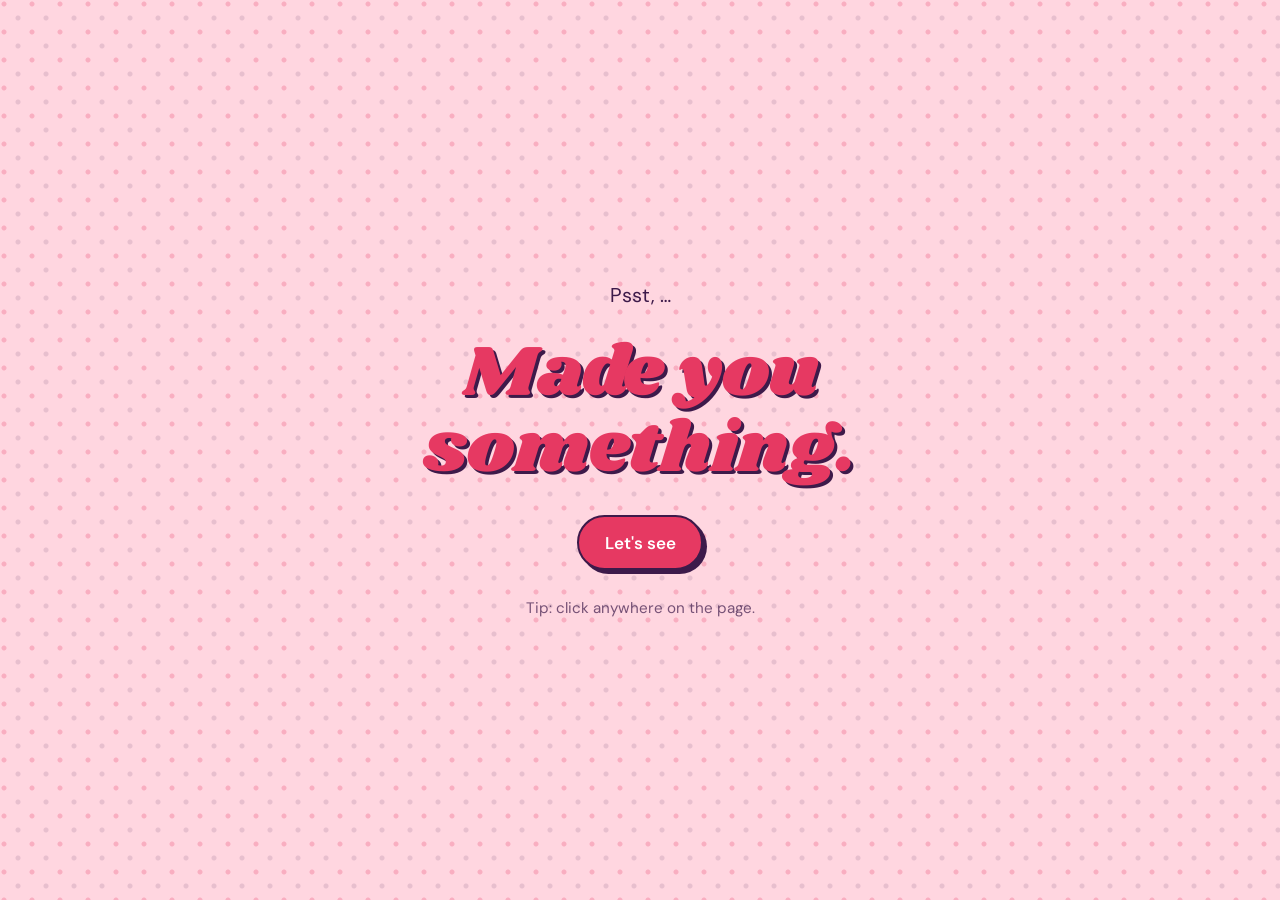
==== commit 7f260ff6: "Update index.html" ====
--- a/index.html
+++ b/index.html
@@ -16,7 +16,7 @@
   <main>
     <!-- 1. Intro -->
     <section class="scene" id="intro">
-      <p class="lead">Psst, <span class="name"></span>…</p>
+      <p class="lead">Psst, <span class=""></span>…</p>
       <h1 class="display intro-title">Made you something.</h1>
       <button class="btn" id="startBtn">Let's see</button>
       <p class="tip">Tip: click anywhere on the page.</p>
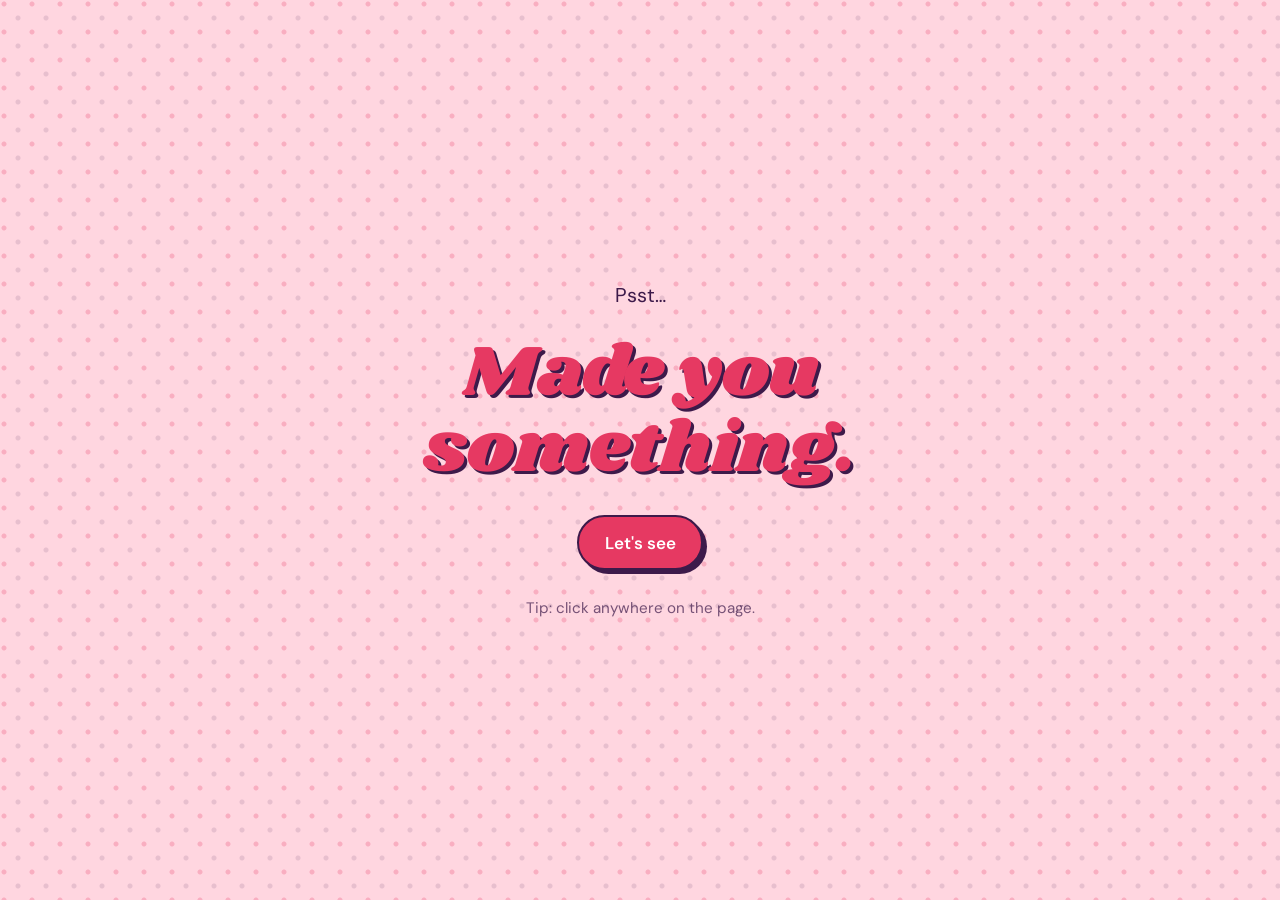
==== commit c0318095: "Update index.html" ====
--- a/index.html
+++ b/index.html
@@ -14,27 +14,27 @@
   <div id="pops" aria-hidden="true"></div>
 
   <main>
-    <!-- 1. Intro -->
+    <!-- 1. Intro: no name here -->
     <section class="scene" id="intro">
-      <p class="lead">Psst, <span class=""></span>…</p>
+      <p class="lead">Psst…</p>
       <h1 class="display intro-title">Made you something.</h1>
       <button class="btn" id="startBtn">Let's see</button>
       <p class="tip">Tip: click anywhere on the page.</p>
     </section>
 
-    <!-- 2a. Pop the balloons -->
+    <!-- 2a. Pop the balloons (spells her real name) -->
     <section class="scene hidden" id="balloonScene">
       <p class="hint" id="balloonHint"></p>
       <div class="balloons" id="balloons"></div>
     </section>
 
-    <!-- 2b. Scratch card -->
+    <!-- 2b. Scratch card (uses her real name) -->
     <section class="scene hidden" id="scratchScene">
-      <p class="hint">You've got a lucky day today, <span class="name"></span>. Scratch to see.</p>
+      <p class="hint">You've got a lucky day today, <span class="real-name"></span>. Scratch to see.</p>
       <div class="ticket" id="ticket">
         <div class="ticket-prize">
           <p class="ticket-label">Today's prize</p>
-          <p class="display ticket-text">Happy birthdayy, <span class="name"></span>!</p>
+          <p class="display ticket-text">Happy birthday, <span class="real-name"></span>!</p>
         </div>
         <canvas id="scratch" aria-hidden="true"></canvas>
       </div>
@@ -52,7 +52,7 @@
       <button class="btn" id="ribbonBtn">Pull the ribbon</button>
     </section>
 
-    <!-- 3. The party -->
+    <!-- 3. The party (uses her nickname) -->
     <section class="scene hidden" id="party">
       <h1 class="display big" id="bigTitle"></h1>
       <a class="btn gift-btn" href="gift.html" target="_blank" rel="noopener">Claim your gift</a>
